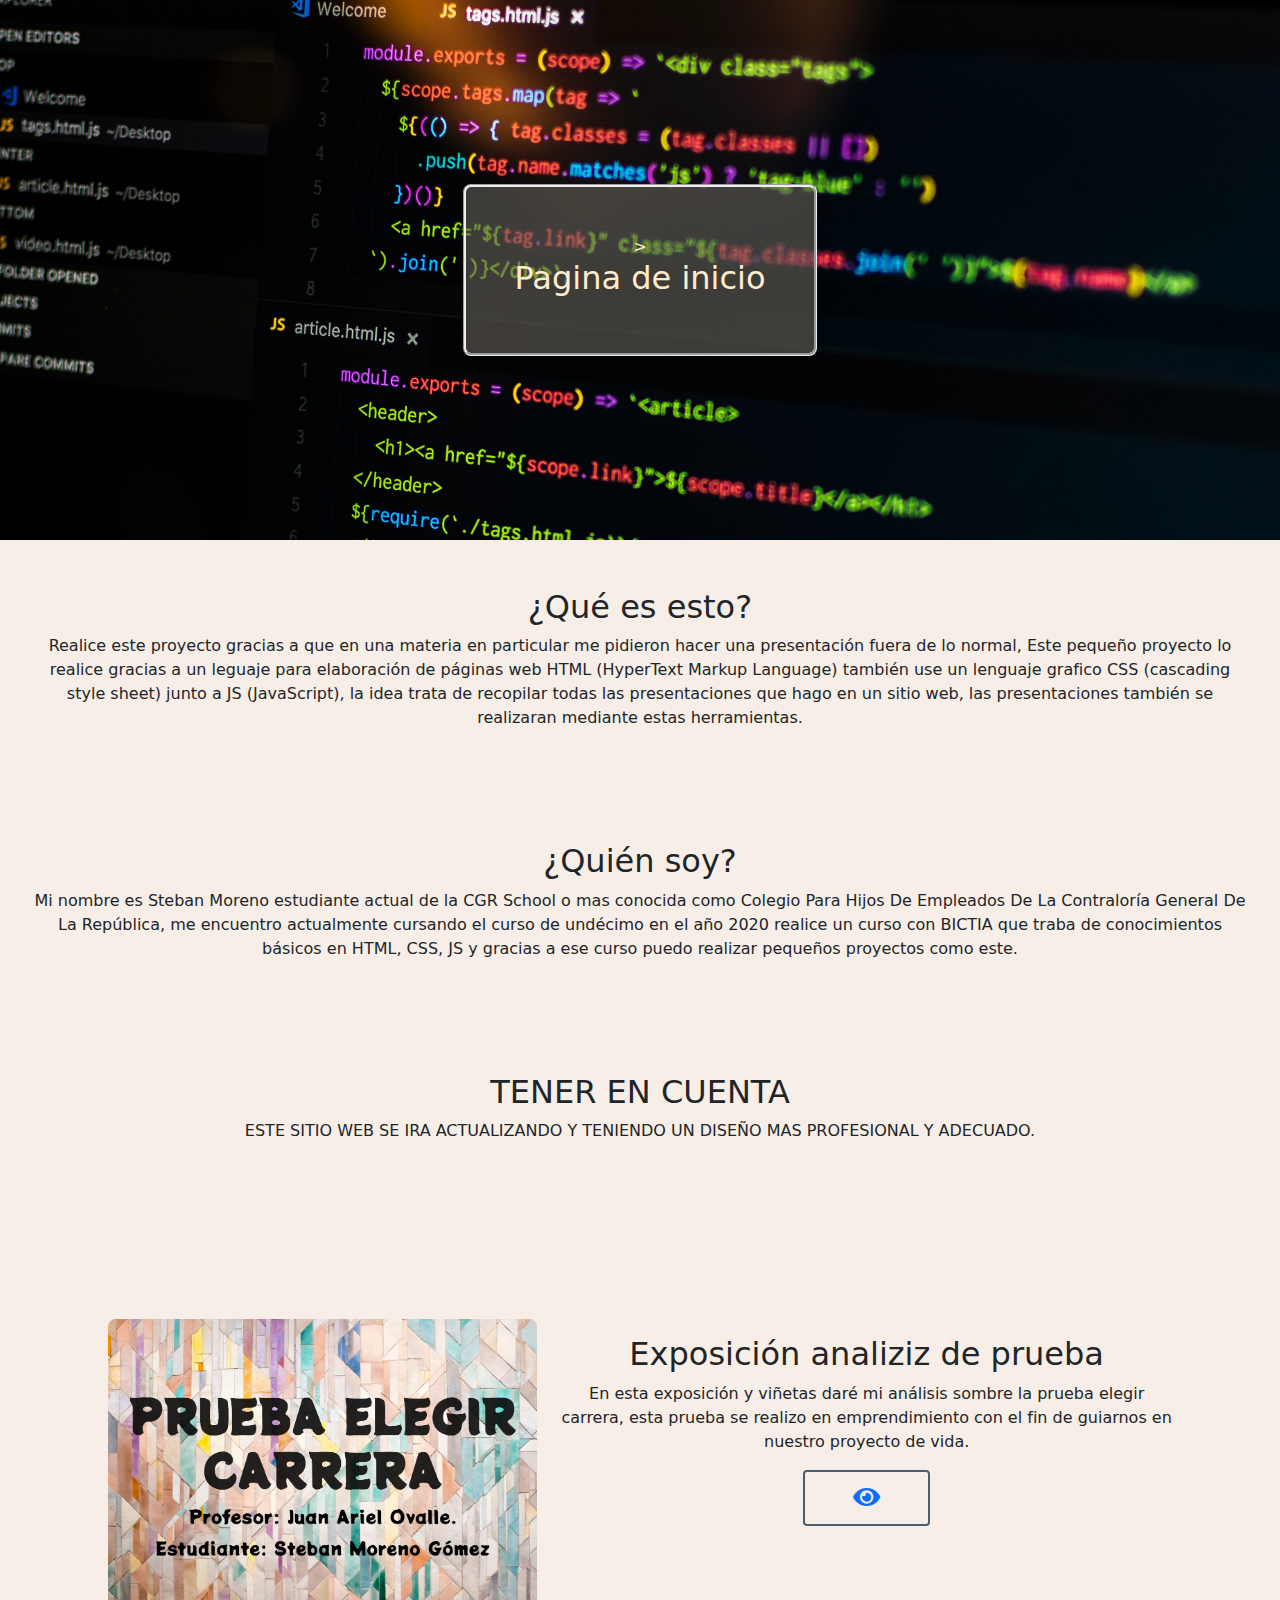
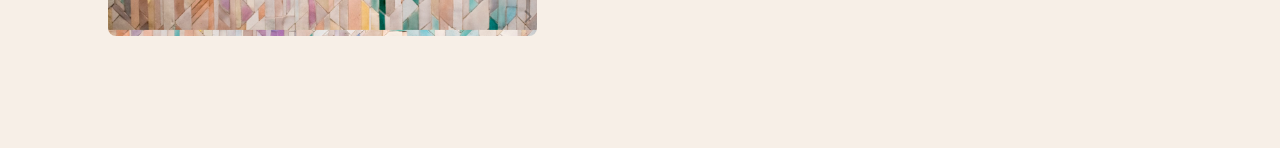
==== index.html @ 169c0864 "Primer proyecto" ====
<!DOCTYPE html>
<html lang="es">
<head>
    <meta charset="UTF-8">
    <meta name="viewport" content="width=device-width, initial-scale=1.0">
    <title>Inicio</title>
    <link rel="stylesheet" href=".//css/bootstrap.min.css">
    <link rel="stylesheet" href=".//fontawesome-free-5.15.2-web/css/all.min.css">
    <link rel="shortcut icon" href="./favicons/svg/001-account.svg" type="image/x-icon">
    <link rel="stylesheet" href="./css/index.css">
</head>
<body>
                  <header class="prallax">
                    <div class="w">>
                      <h2>Pagina de inicio </h2>
                    </div>
                  </header>
                 <section>
                    <h2>¿Qué es esto?</h2>
                    <p>Realice este proyecto gracias a que en una materia en particular me pidieron hacer una presentación fuera de lo normal, Este pequeño proyecto lo realice gracias a un leguaje para elaboración de páginas web HTML (HyperText Markup Language) también use un lenguaje grafico CSS (cascading style sheet) junto a JS (JavaScript), la idea trata de recopilar todas las presentaciones que hago en un sitio web, las presentaciones también se realizaran mediante estas herramientas.</p>
                 </section>
                 <section>
                   <h2>¿Quién soy?</h2>
                   <p>Mi nombre es Steban Moreno estudiante actual de la CGR School o mas conocida como Colegio Para Hijos De Empleados De La Contraloría General De La República, me encuentro actualmente cursando el curso de undécimo en el año 2020 realice un curso con BICTIA que traba de conocimientos básicos en HTML, CSS, JS y gracias a ese curso puedo realizar pequeños proyectos como este.</p>
                 </section>
                  <section>
                   <h2>TENER EN CUENTA</h2>
                   <p>ESTE SITIO WEB SE IRA ACTUALIZANDO Y TENIENDO UN DISEÑO MAS PROFESIONAL Y ADECUADO.</p>
                  </section>
	              <section>
				  <div class="row">
                      <div class="col-5"><img src="./images/empre/Portada.PNG" alt=""></div>
                      <div class="col-7">
                          <h2>Exposición analiziz de prueba</h2>
                          <p>En esta exposición y viñetas daré mi análisis sombre la prueba elegir carrera, esta prueba se realizo en emprendimiento con el fin de guiarnos en nuestro proyecto de vida.</p>
                           <div class="container">
                               <button class="btn btn1"><a href="./pre1.html"><i class="fas fa-eye"></i></a></button>
                           </div>
                        </div>
                  </div>
	              </section>
                           <script src="js/bootstrap.min.js"></script>
</body>
</html>
---- css/index.css ----
* {
    margin: 0;
    padding: 0;
}
body {
    width:100%;
    height: 100vh;
    background-color: rgb(247, 239, 231);
}
.w{
    color: blanchedalmond;
    background-color: rgba(100, 96, 89, 0.61);
    padding: 3rem;
    text-align: center;
    border-style: groove;
    border-radius: 0.5rem;
}
.prallax {
    width: 100%;
    height: 60vh;
    background-image: url(../images/programming.jpg);
    background-position: center;
    background-size: cover;
    background-repeat: no-repeat;
    background-attachment: fixed;
    display: flex;
    justify-content: center;
    align-items: center;
   
}
section {
    padding-top: 3rem;
    padding-bottom: 3rem;
    text-align: center;
    padding-left: 2rem;
    padding-right: 2rem;
}

.row{
    margin: 3rem;
    padding: 1rem;
}

img {
    border-radius: 0.5rem;
    width: 100%;
}
.col-7 {
    text-align: center;
    padding-top: 1rem;
}
.container {
    text-align: center;
    margin-top: 1rem;
}
.btn {
    border: 2px solid #4a5f6d;
    background: none;
    padding: 0.5rem 3rem;
    font-size: 1.5rem;
    cursor: pointer;
    transition: 0.9s;
    position: relative;
    overflow: hidden;
}
.btn1{
    color: rgb(230, 230, 236);
}
.btn:hover {
    color: rgb(232, 232, 236);
    
} 
.btn::before {
    content: "";
    position: absolute;
    left: 0%;
    width: 100%;
    height: 0;
    background: #26a8ff;
    z-index: -1;
    transition: 0.9s;
}

.btn1::before {
    top: 0%;
    border-radius: 0 0 20% 0 0;
}
.btn1:hover::before {
    height: 180%;
}
a {
    text-decoration: none;
}
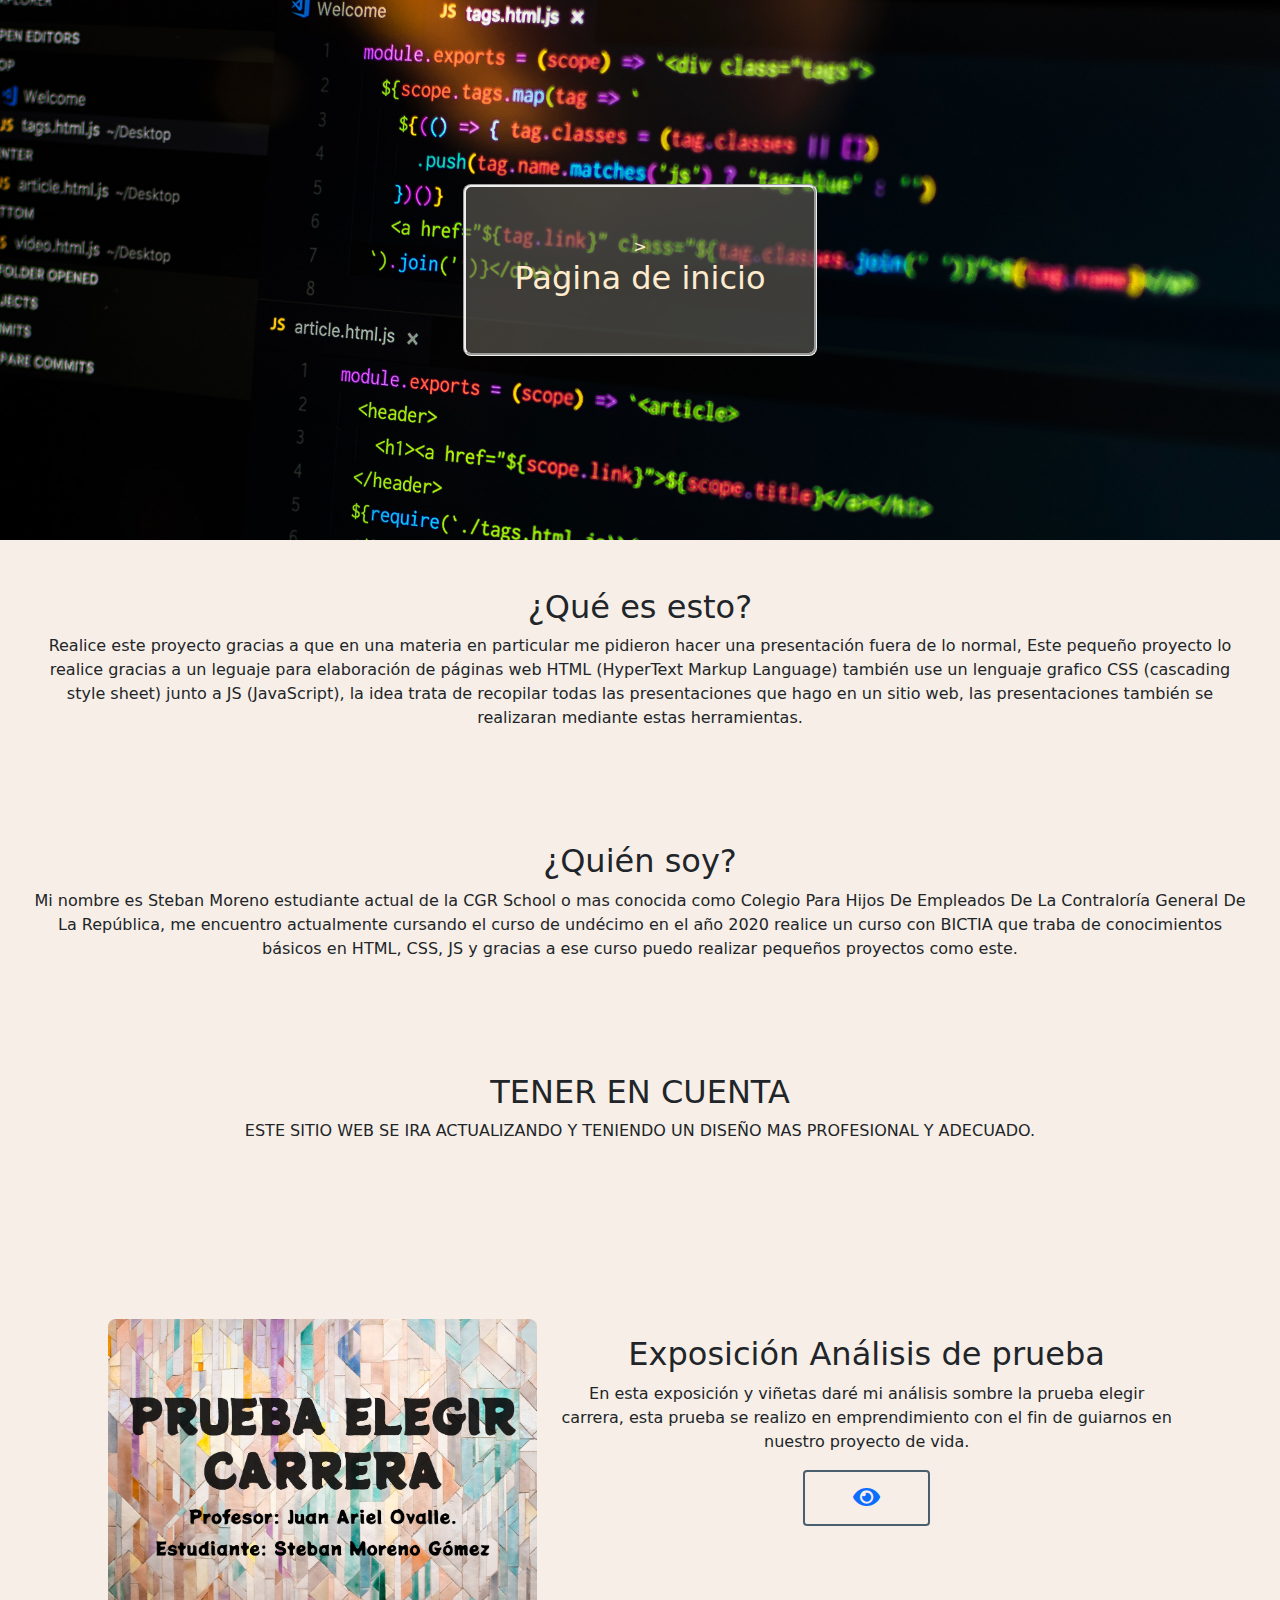
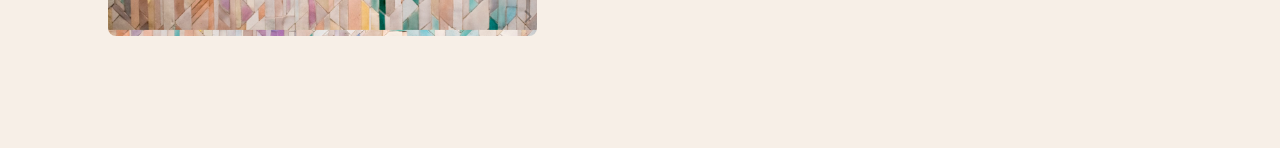
==== commit da9475ac: "correcion ortografica" ====
--- a/index.html
+++ b/index.html
@@ -31,7 +31,7 @@
 				  <div class="row">
                       <div class="col-5"><img src="./images/empre/Portada.PNG" alt=""></div>
                       <div class="col-7">
-                          <h2>Exposición analiziz de prueba</h2>
+                          <h2>Exposición Análisis de prueba</h2>
                           <p>En esta exposición y viñetas daré mi análisis sombre la prueba elegir carrera, esta prueba se realizo en emprendimiento con el fin de guiarnos en nuestro proyecto de vida.</p>
                            <div class="container">
                                <button class="btn btn1"><a href="./pre1.html"><i class="fas fa-eye"></i></a></button>
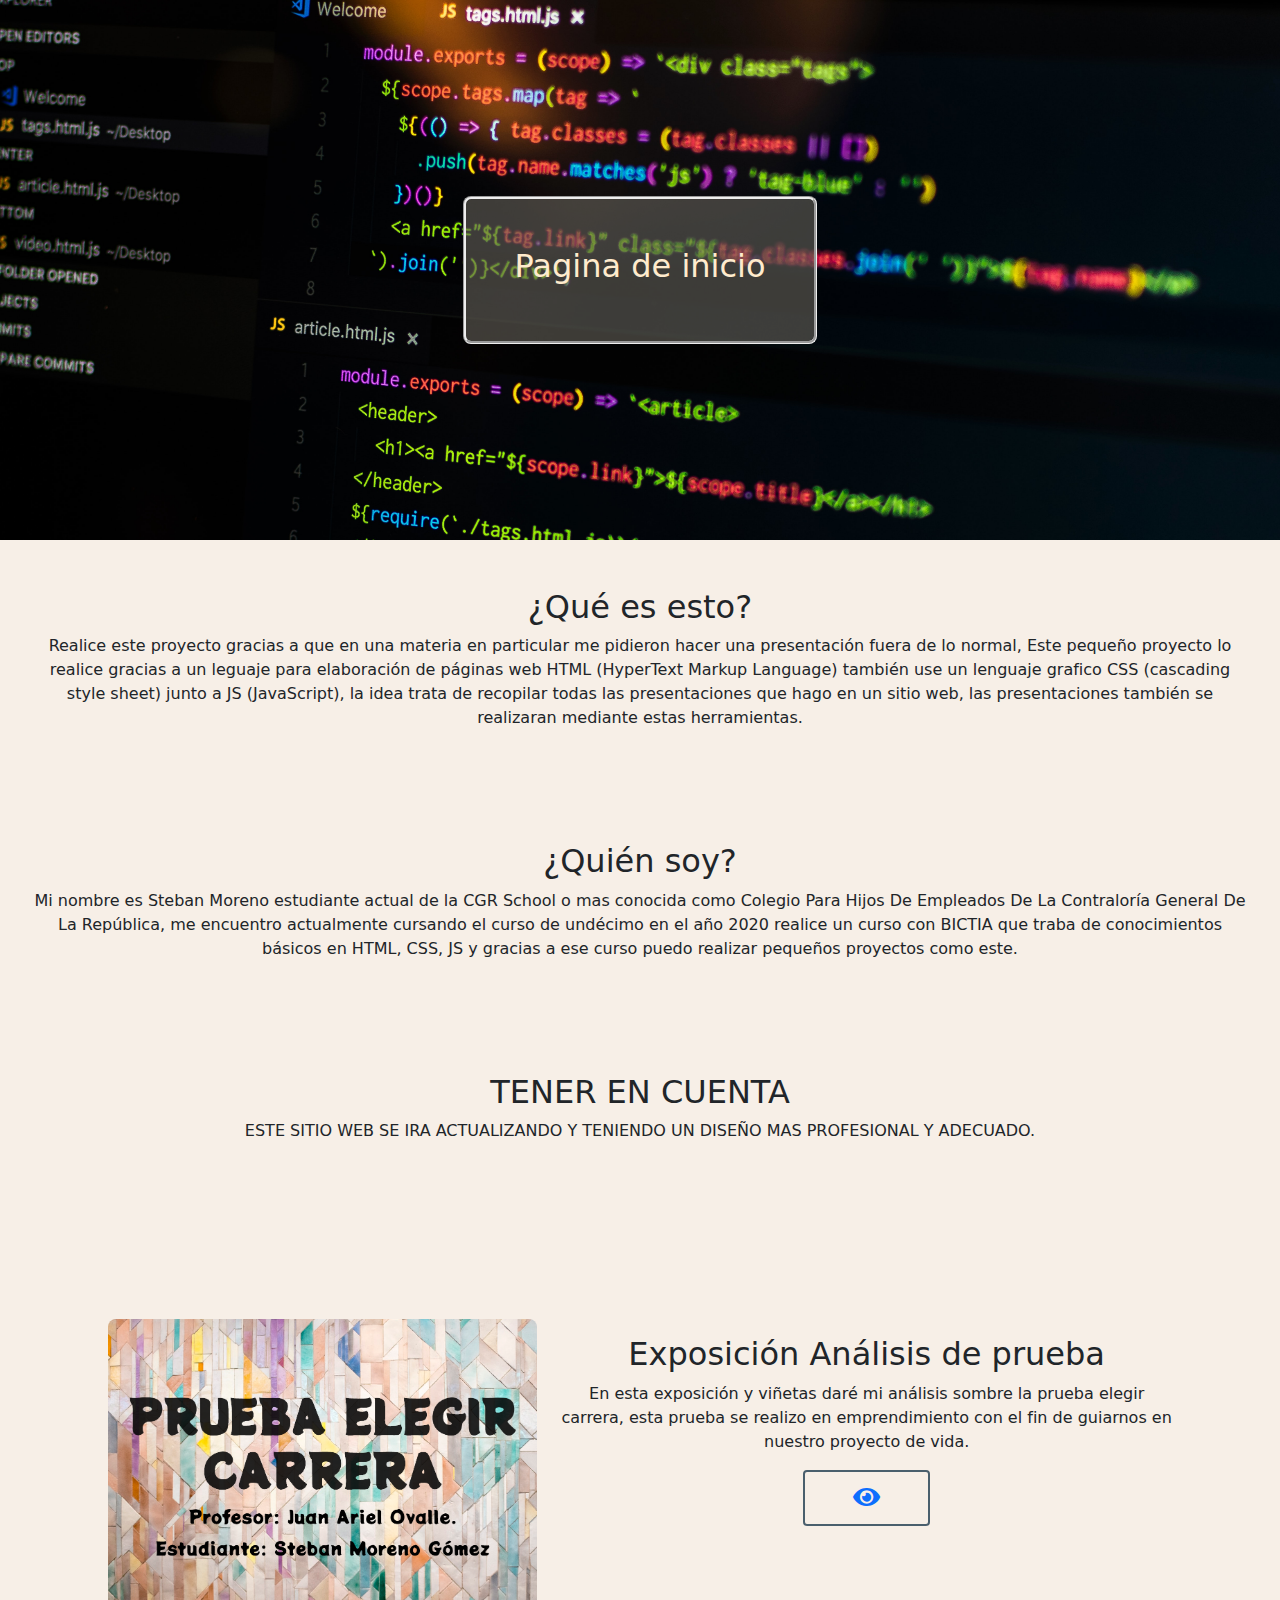
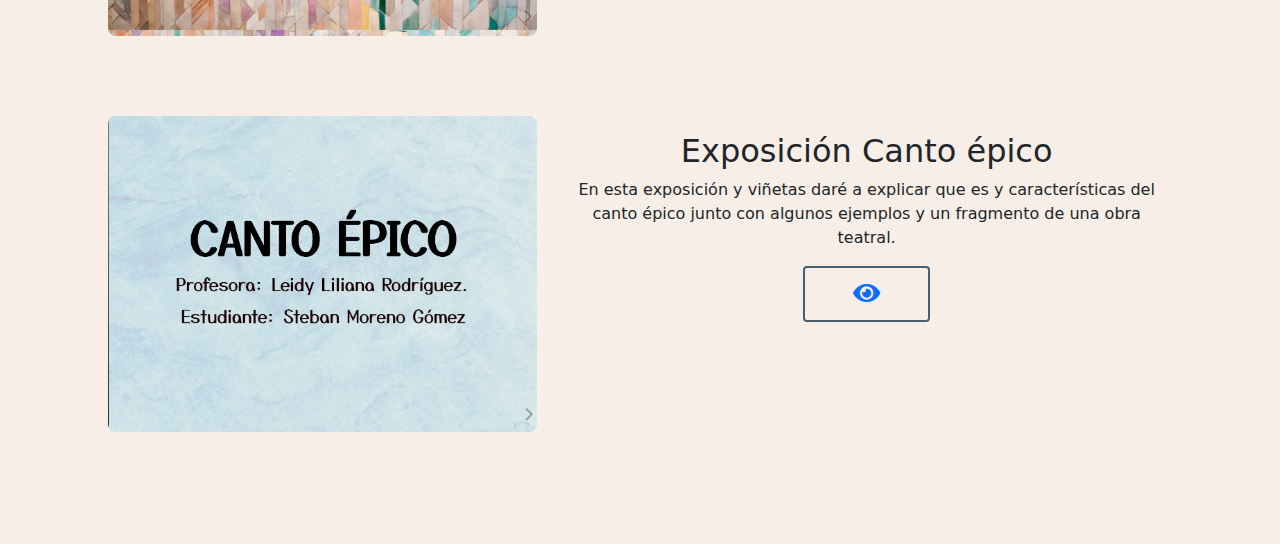
==== commit ff0cd522: "añado presentacion de español" ====
--- a/index.html
+++ b/index.html
@@ -11,8 +11,8 @@
 </head>
 <body>
                   <header class="prallax">
-                    <div class="w">>
-                      <h2>Pagina de inicio </h2>
+                    <div class="w">
+                      <h2>Pagina de inicio</h2>
                     </div>
                   </header>
                  <section>
@@ -38,7 +38,20 @@
                            </div>
                         </div>
                   </div>
-	              </section>
+                  
+                </div> <div class="row">
+                  <div class="col-5"><img src="./images/Español/Portada cantoepico.PNG" alt=""></div>
+                  <div class="col-7">
+                      <h2>Exposición Canto épico</h2>
+                      <p>En esta exposición y viñetas daré a explicar que es y características del canto épico junto con algunos ejemplos y un fragmento de una obra teatral.</p>
+                       <div class="container">
+                           <button class="btn btn1"><a href="./pre2.html"><i class="fas fa-eye"></i></a></button>
+                       </div>
+                    </div>
+              </div>
+                
+                 
+                        </section>
                            <script src="js/bootstrap.min.js"></script>
 </body>
 </html>   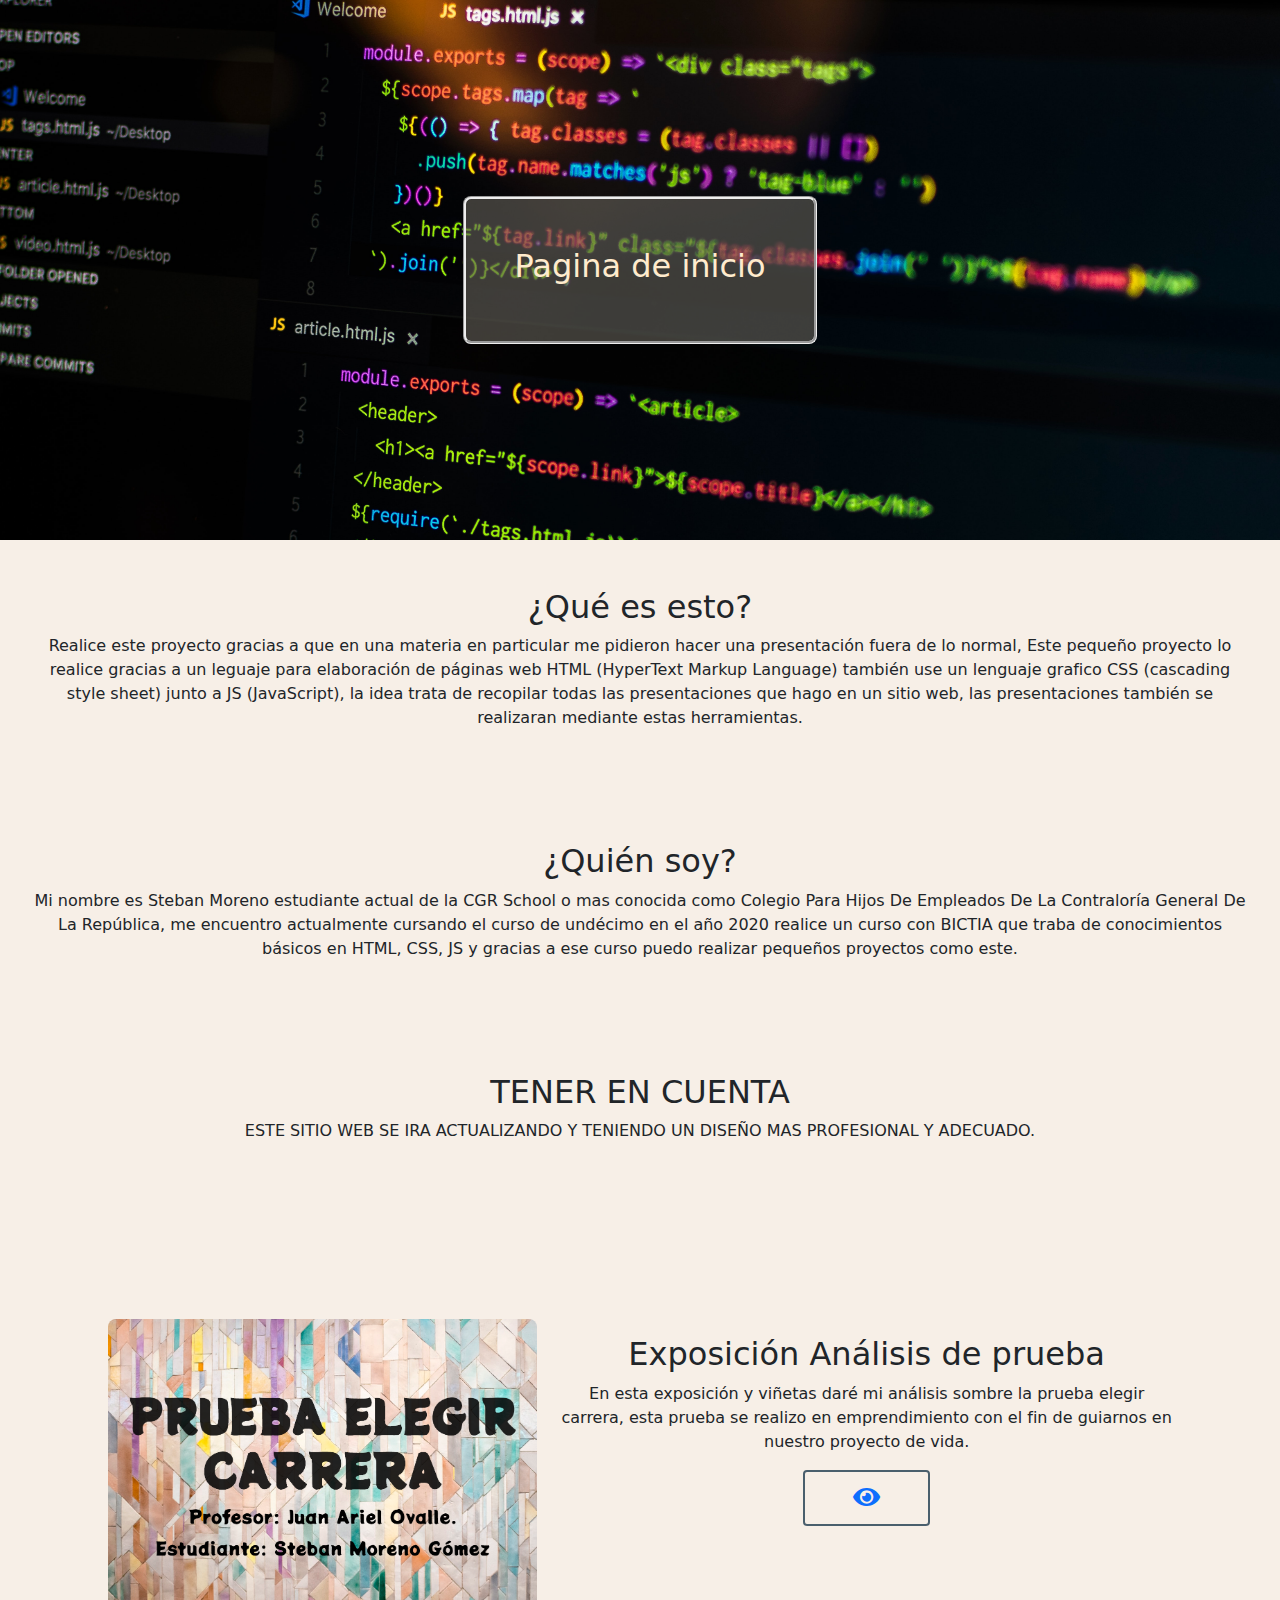
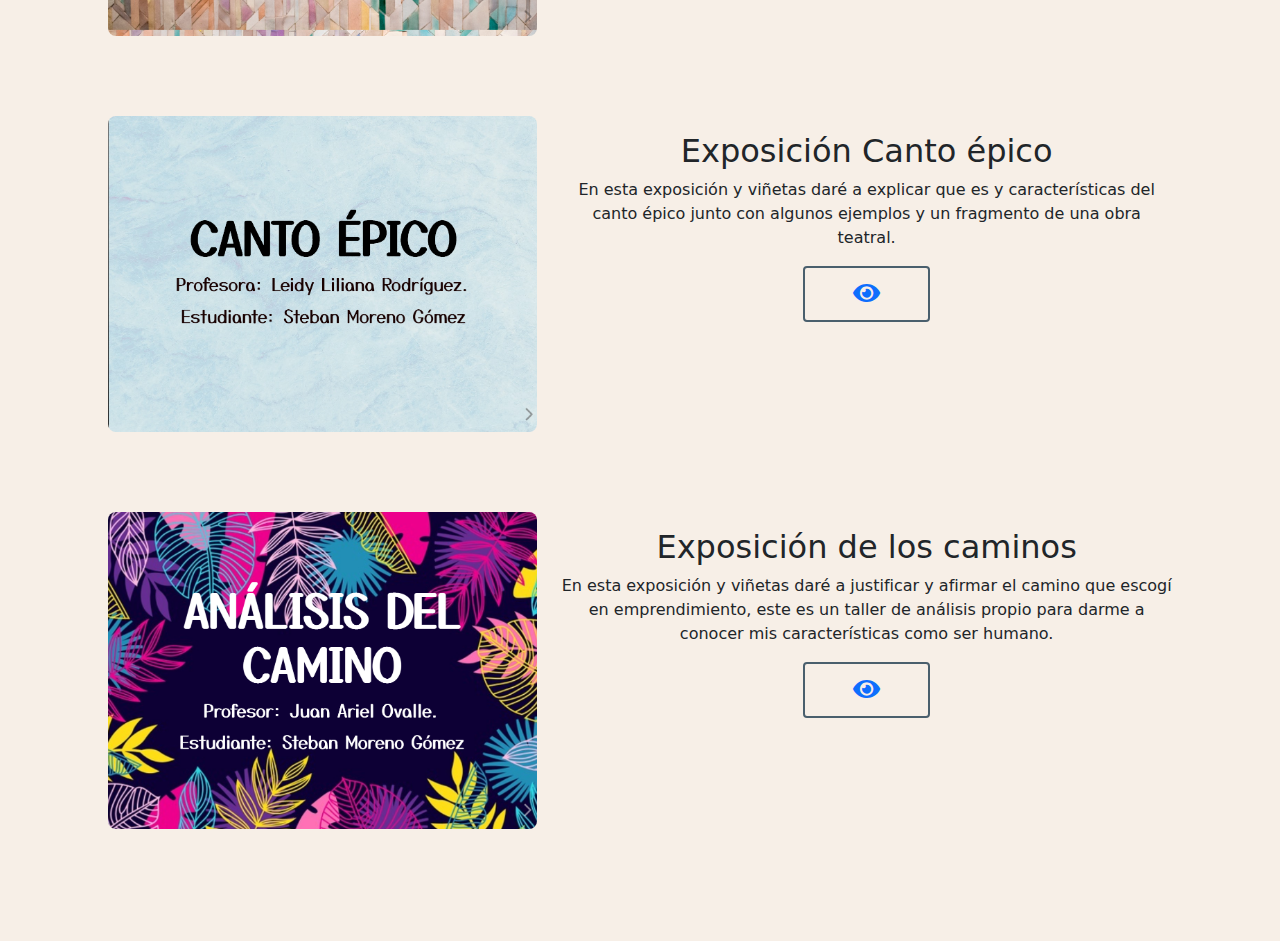
==== commit 41721e77: "Exposicion los caminos" ====
--- a/index.html
+++ b/index.html
@@ -49,6 +49,16 @@
                        </div>
                     </div>
               </div>
+            </div> <div class="row">
+              <div class="col-5"><img src="./images/Caminos/Portada.PNG" alt=""></div>
+              <div class="col-7">
+                  <h2>Exposición de los caminos</h2>
+                  <p>En esta exposición y viñetas daré a justificar y afirmar el camino que escogí en emprendimiento, este es un taller de análisis propio para darme a conocer mis características como ser humano.</p>
+                   <div class="container">
+                       <button class="btn btn1"><a href="./pre3.html"><i class="fas fa-eye"></i></a></button>
+                   </div>
+                </div>
+          </div>
                 
                  
                         </section>
